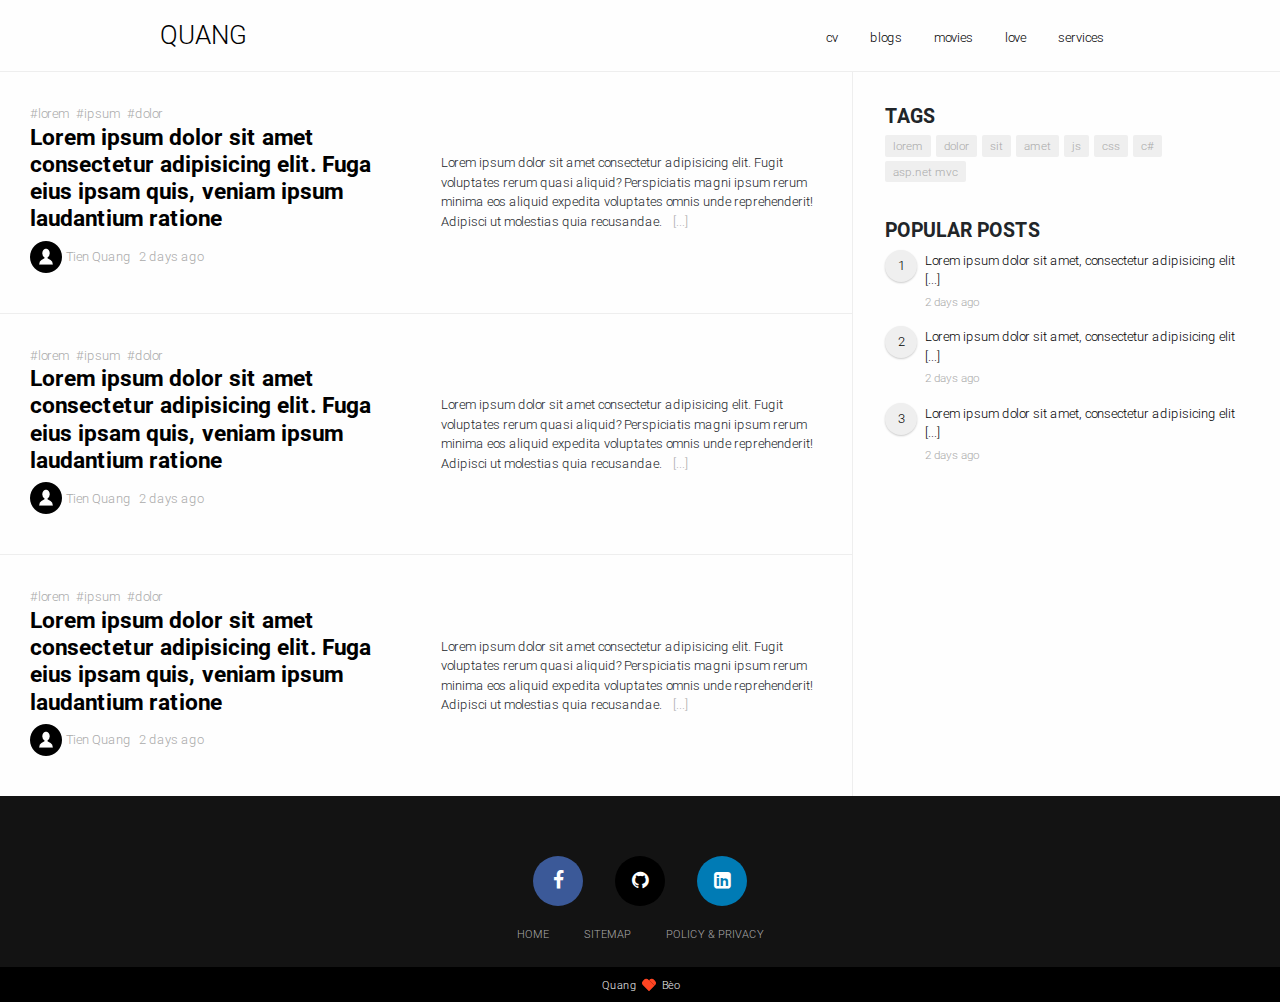
==== theme/index.html @ 6f0de678 "popular post" ====
﻿<!DOCTYPE html>
<html lang="en">

<head>
    <meta charset="utf-8">
    <meta name="viewport" content="width=device-width, initial-scale=1, shrink-to-fit=no">
    <meta http-equiv="x-ua-compatible" content="ie=edge">
    <title>Phan Tien Quang</title>
    <!-- Font Awesome -->
    <link rel="stylesheet" href="https://maxcdn.bootstrapcdn.com/font-awesome/4.7.0/css/font-awesome.min.css">
    <!-- Bootstrap core CSS -->
    <link href="css/bootstrap.min.css" rel="stylesheet">
    <!-- Material Design Bootstrap -->
    <link href="css/mdb.min.css" rel="stylesheet">
    <!-- Your custom styles (optional) -->
    <link href="css/style.css" rel="stylesheet">
    <link href="css/lumx.css" rel="stylesheet">
    <link rel="stylesheet" href="css/styles/common.css">
    <link href="css/styles/style.css" rel="stylesheet">

</head>

<body>

    <header class="header">
        <div class="header-container max-size">
            <div class="brand">
                <a href="/" title="homepage">quang</a>
            </div>
            <nav class="nav">
                <ul class="menu">
                    <li>
                        <a href="#">cv</a>
                    </li>
                    <li>
                        <a href="#">blogs</a>
                    </li>
                    <li>
                        <a href="#">movies</a>
                    </li>
                    <li>
                        <a href="#">love</a>
                    </li>
                    <li>
                        <a href="#">services</a>
                    </li>
                </ul>
            </nav>
        </div>
    </header>

    <div class="main">

        <!-- homepage -->
        <div class="flex-container homepage-container">
            <div class="row no-gutters">
                <div class="col-md-8">
                    <div class="post-container">
                        <div class="previews">
                            <div class="preview container-fluid">
                                <div class="row max-size">
                                    <div class="col-md-6 preview-left">
                                        <div class="preview-tags">
                                            <a href="#">#lorem</a>
                                            <a href="#">#ipsum</a>
                                            <a href="#">#dolor</a>
                                        </div>
                                        <h3 class="preview-title">
                                            <a href="#">
                                                Lorem ipsum dolor sit amet consectetur adipisicing elit. Fuga eius ipsam quis, veniam ipsum laudantium ratione
                                            </a>
                                        </h3>
                                        <div class="preview-meta">
                                            <div class="writer mr">
                                                <a href="#">
                                                    <img src="img/user.png" alt="writer" class="mr-">
                                                    <span>Tien Quang</span>
                                                </a>
                                            </div>
                                            <div class="published">
                                                <time time="">2 days ago</time>
                                            </div>
                                        </div>
                                    </div>
                                    <div class="col-md-6 preview-right align-self-center">
                                        <!-- <a href="#" class="readmore">read more</a> -->
                                        <p class="excerpt">
                                            Lorem ipsum dolor sit amet consectetur adipisicing elit. Fugit voluptates rerum quasi aliquid? Perspiciatis magni ipsum rerum
                                            minima eos aliquid expedita voluptates omnis unde reprehenderit! Adipisci ut
                                            molestias quia recusandae.
                                            <a href="#"
                                                class="ml" title="read more">[...]</a>
                                        </p>
                                    </div>
                                </div>
                            </div>
                            <!-- /preview container-fluid -->

                            <div class="preview container-fluid">
                                <div class="row max-size">
                                    <div class="col-md-6 preview-left">
                                        <div class="preview-tags">
                                            <a href="#">#lorem</a>
                                            <a href="#">#ipsum</a>
                                            <a href="#">#dolor</a>
                                        </div>
                                        <h3 class="preview-title">
                                            <a href="#">
                                                Lorem ipsum dolor sit amet consectetur adipisicing elit. Fuga eius ipsam quis, veniam ipsum laudantium ratione
                                            </a>
                                        </h3>
                                        <div class="preview-meta">
                                            <div class="writer mr">
                                                <a href="#">
                                                    <img src="img/user.png" alt="writer" class="mr-">
                                                    <span>Tien Quang</span>
                                                </a>
                                            </div>
                                            <div class="published">
                                                <time time="">2 days ago</time>
                                            </div>
                                        </div>
                                    </div>
                                    <div class="col-md-6 preview-right align-self-center">
                                        <!-- <a href="#" class="readmore">read more</a> -->
                                        <p class="excerpt">
                                            Lorem ipsum dolor sit amet consectetur adipisicing elit. Fugit voluptates rerum quasi aliquid? Perspiciatis magni ipsum rerum
                                            minima eos aliquid expedita voluptates omnis unde reprehenderit! Adipisci ut
                                            molestias quia recusandae.
                                            <a href="#"
                                                class="ml">[...]</a>
                                        </p>
                                    </div>
                                </div>
                            </div>
                            <!-- /preview container-fluid -->

                            <div class="preview container-fluid">
                                <div class="row max-size">
                                    <div class="col-md-6 preview-left">
                                        <div class="preview-tags">
                                            <a href="#">#lorem</a>
                                            <a href="#">#ipsum</a>
                                            <a href="#">#dolor</a>
                                        </div>
                                        <h3 class="preview-title">
                                            <a href="#">
                                                Lorem ipsum dolor sit amet consectetur adipisicing elit. Fuga eius ipsam quis, veniam ipsum laudantium ratione
                                            </a>
                                        </h3>
                                        <div class="preview-meta">
                                            <div class="writer mr">
                                                <a href="#">
                                                    <img src="img/user.png" alt="writer" class="mr-">
                                                    <span>Tien Quang</span>
                                                </a>
                                            </div>
                                            <div class="published">
                                                <time time="">2 days ago</time>
                                            </div>
                                        </div>
                                    </div>
                                    <div class="col-md-6 preview-right align-self-center">
                                        <!-- <a href="#" class="readmore">read more</a> -->
                                        <p class="excerpt">
                                            Lorem ipsum dolor sit amet consectetur adipisicing elit. Fugit voluptates rerum quasi aliquid? Perspiciatis magni ipsum rerum
                                            minima eos aliquid expedita voluptates omnis unde reprehenderit! Adipisci ut
                                            molestias quia recusandae.
                                            <a href="#"
                                                class="ml">[...]</a>
                                        </p>
                                    </div>
                                </div>
                            </div>
                            <!-- /preview container-fluid -->
                        </div>
                    </div>
                </div>
                <!-- /left side -->

                <div class="col-md-4">
                    <aside class="tag-container widget">
                        <h4 class="widget-title">tags</h4>
                        <div class="tags widget-content">
                            <a href="#">lorem</a>
                            <a href="#">dolor</a>
                            <a href="#">sit</a>
                            <a href="#">amet</a>
                            <a href="#">js</a>
                            <a href="#">css</a>
                            <a href="#">c#</a>
                            <a href="#">asp.net mvc</a>
                        </div>
                    </aside>
                    <!-- tags -->

                    <aside class="popular-post-container widget">
                        <h4 class="widget-title">popular posts</h4>
                        <div class="widget-content popular-posts">
                            <div class="popular-post">
                                <h5 class="pp-title">
                                    <a href="#">Lorem ipsum dolor sit amet, consectetur adipisicing elit</a>
                                    <a href="#">[...]</a>
                                </h5>
                                <div class="pp-meta row no-gutters">
                                    <span class="col">
                                        <time time="">2 days ago</time>
                                    </span>
                                </div>
                            </div>

                            <div class="popular-post">
                                <h5 class="pp-title">
                                    <a href="#">Lorem ipsum dolor sit amet, consectetur adipisicing elit</a>
                                    <a href="#">[...]</a>
                                </h5>
                                <div class="pp-meta row no-gutters">
                                    <span class="col">
                                        <time time="">2 days ago</time>
                                    </span>
                                </div>
                            </div>

                            <div class="popular-post">
                                <h5 class="pp-title">
                                    <a href="#">Lorem ipsum dolor sit amet, consectetur adipisicing elit</a>
                                    <a href="#">[...]</a>
                                </h5>
                                <div class="pp-meta row no-gutters">
                                    <span class="col">
                                        <time time="">2 days ago</time>
                                    </span>
                                </div>
                            </div>
                        </div>
                    </aside>
                </div>
                <!-- /right side -->
            </div>
        </div>
    </div>

    <footer class="footer">
        <div class="footer-top">
            <div class="max-size">
                <div class="socials">
                    <a href="#" class="fb">
                        <i class="fa fa-facebook" aria-hidden="true"></i>
                    </a>
                    <a href="#" class="github">
                        <i class="fa fa-github" aria-hidden="true"></i>
                    </a>
                    <a href="#" class="linkedin">
                        <i class="fa fa-linkedin-square" aria-hidden="true"></i>
                    </a>
                </div>
                <div class="quicklinks">
                    <a href="#">home</a>
                    <a href="#">sitemap</a>
                    <a href="#">policy &amp; privacy</a>
                </div>
            </div>
        </div>
        <div class="footer-bottom">
            <span>Quang</span>
            <i class="mh- heartbeat"></i>
            <span>Bèo</span>
        </div>
    </footer>

    <!-- SCRIPTS -->
    <!-- JQuery -->
    <script type="text/javascript" src="js/jquery-3.2.1.min.js"></script>
    <!-- Bootstrap tooltips -->
    <script type="text/javascript" src="js/popper.min.js"></script>
    <!-- Bootstrap core JavaScript -->
    <script type="text/javascript" src="js/bootstrap.min.js"></script>
    <!-- MDB core JavaScript -->
    <script type="text/javascript" src="js/mdb.min.js"></script>
</body>

</html>
---- theme/css/style.css ----
/* Your custom styles */
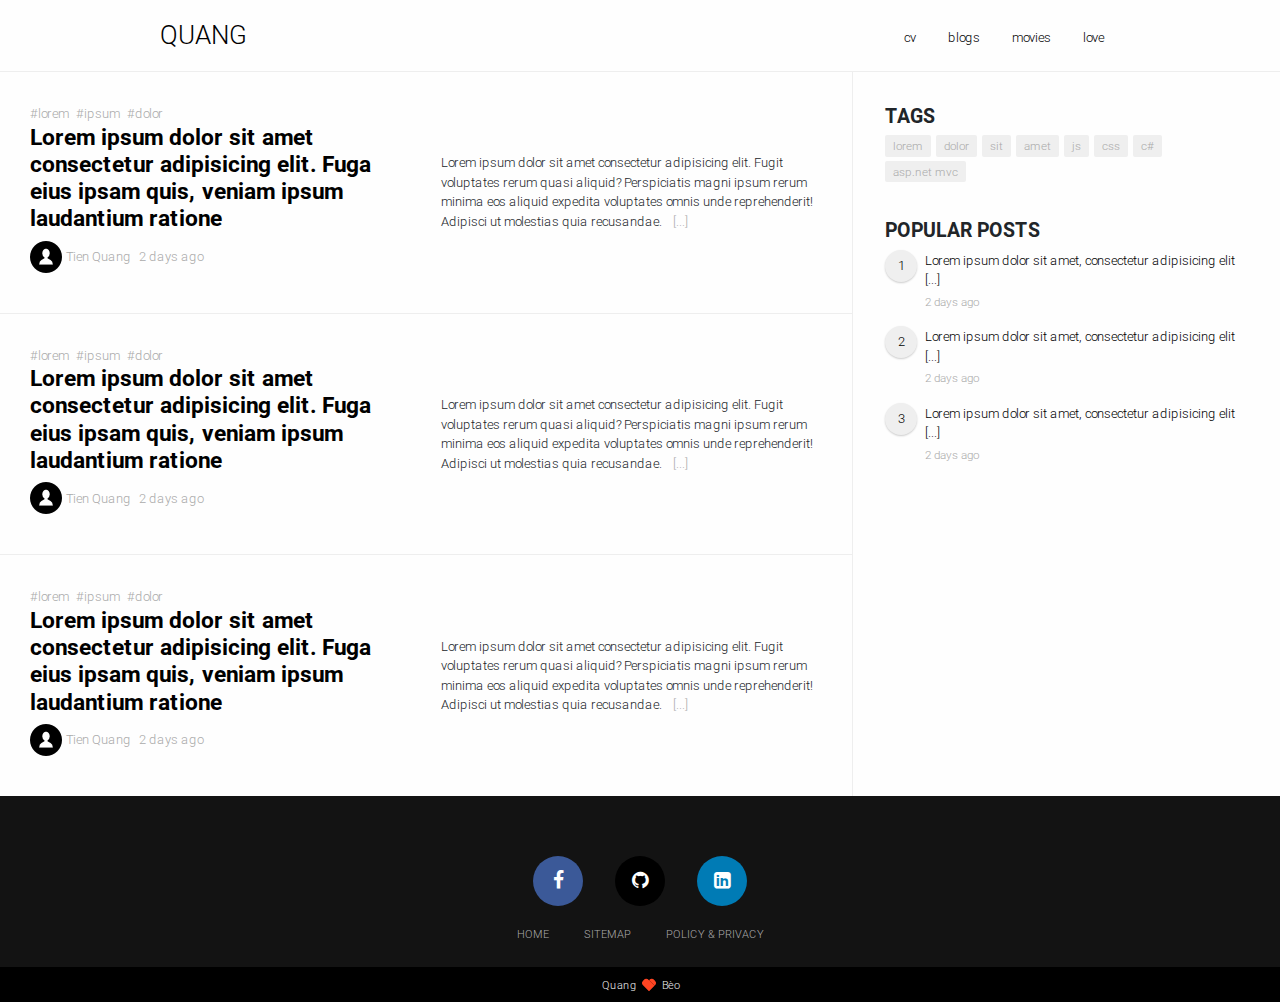
==== commit 5424dd52: "responsive menu" ====
--- a/theme/index.html
+++ b/theme/index.html
@@ -23,29 +23,31 @@
 <body>
 
     <header class="header">
-        <div class="header-container max-size">
-            <div class="brand">
-                <a href="/" title="homepage">quang</a>
+        <div class="container-fluid">
+            <div class="header-container max-size">
+                <div class="brand">
+                    <a href="/" title="homepage">quang</a>
+                </div>
+                <nav class="nav">
+                    <ul class="menu">
+                        <li>
+                            <a href="#">cv</a>
+                        </li>
+                        <li>
+                            <a href="#">blogs</a>
+                        </li>
+                        <li>
+                            <a href="#">movies</a>
+                        </li>
+                        <li>
+                            <a href="#">love</a>
+                        </li>
+                        <!-- <li>
+                            <a href="#">services</a>
+                        </li> -->
+                    </ul>
+                </nav>
             </div>
-            <nav class="nav">
-                <ul class="menu">
-                    <li>
-                        <a href="#">cv</a>
-                    </li>
-                    <li>
-                        <a href="#">blogs</a>
-                    </li>
-                    <li>
-                        <a href="#">movies</a>
-                    </li>
-                    <li>
-                        <a href="#">love</a>
-                    </li>
-                    <li>
-                        <a href="#">services</a>
-                    </li>
-                </ul>
-            </nav>
         </div>
     </header>
 
@@ -88,8 +90,7 @@
                                             Lorem ipsum dolor sit amet consectetur adipisicing elit. Fugit voluptates rerum quasi aliquid? Perspiciatis magni ipsum rerum
                                             minima eos aliquid expedita voluptates omnis unde reprehenderit! Adipisci ut
                                             molestias quia recusandae.
-                                            <a href="#"
-                                                class="ml" title="read more">[...]</a>
+                                            <a href="#" class="ml" title="read more">[...]</a>
                                         </p>
                                     </div>
                                 </div>
@@ -127,8 +128,7 @@
                                             Lorem ipsum dolor sit amet consectetur adipisicing elit. Fugit voluptates rerum quasi aliquid? Perspiciatis magni ipsum rerum
                                             minima eos aliquid expedita voluptates omnis unde reprehenderit! Adipisci ut
                                             molestias quia recusandae.
-                                            <a href="#"
-                                                class="ml">[...]</a>
+                                            <a href="#" class="ml">[...]</a>
                                         </p>
                                     </div>
                                 </div>
@@ -166,8 +166,7 @@
                                             Lorem ipsum dolor sit amet consectetur adipisicing elit. Fugit voluptates rerum quasi aliquid? Perspiciatis magni ipsum rerum
                                             minima eos aliquid expedita voluptates omnis unde reprehenderit! Adipisci ut
                                             molestias quia recusandae.
-                                            <a href="#"
-                                                class="ml">[...]</a>
+                                            <a href="#" class="ml">[...]</a>
                                         </p>
                                     </div>
                                 </div>
--- a/theme/css/styles/style.css
+++ b/theme/css/styles/style.css
@@ -25,6 +25,12 @@
   transition: .4s ease-in-out; }
   .header-container.mini {
     padding: 0; }
+  @media screen and (max-width: 768px) {
+    .header-container {
+      flex-direction: column; }
+      .header-container .nav {
+        flex: 1;
+        align-self: center; } }
 
 .brand {
   text-transform: uppercase;
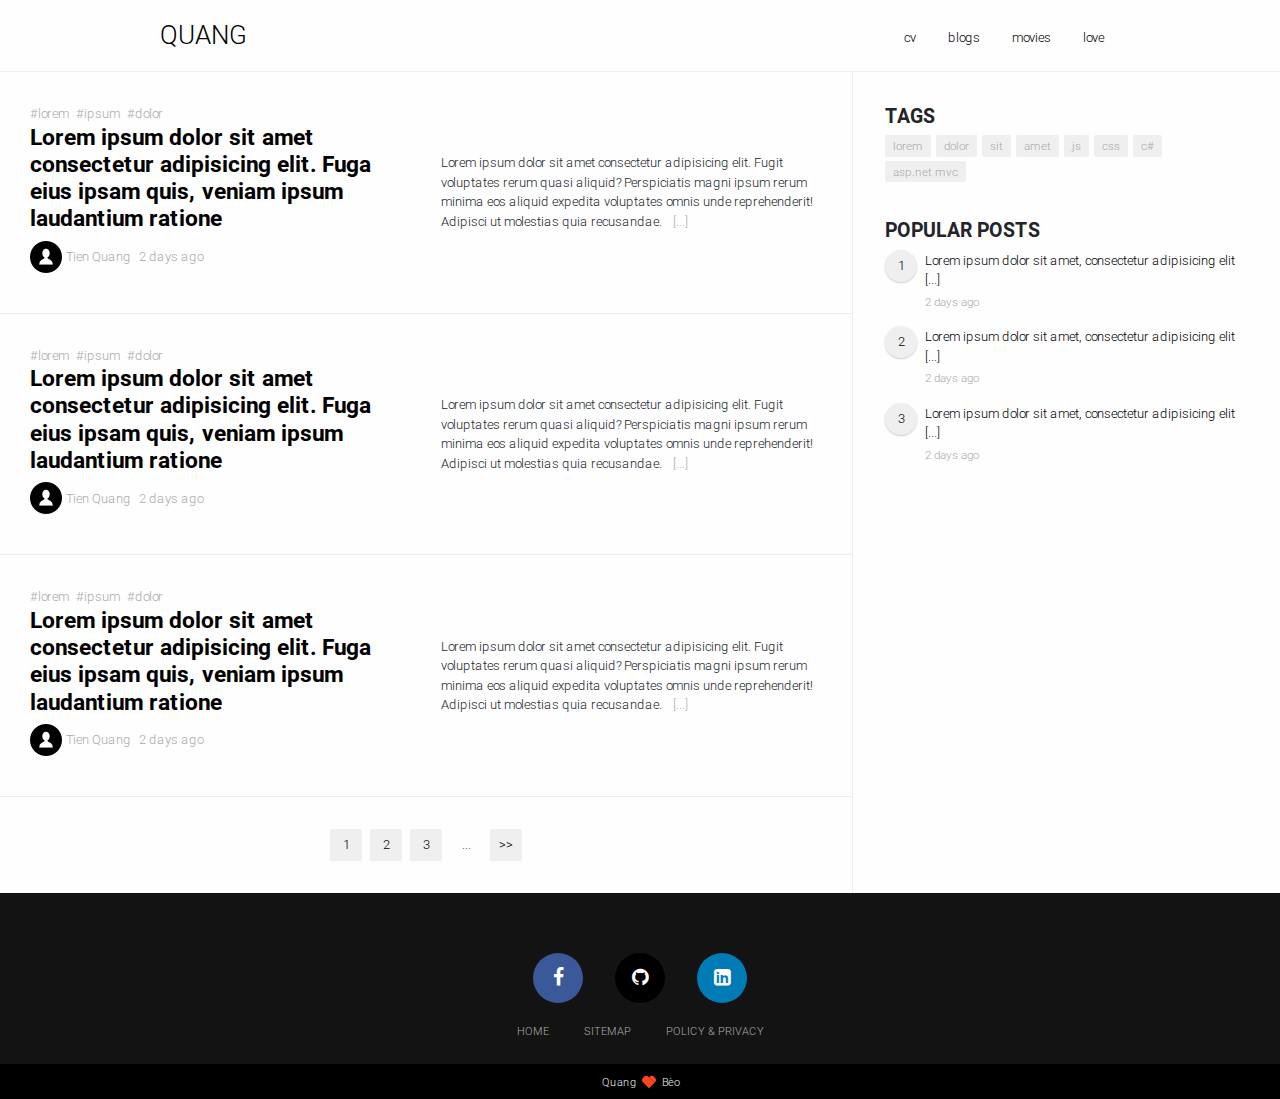
==== commit 518ab26d: "paging" ====
--- a/theme/index.html
+++ b/theme/index.html
@@ -173,6 +173,16 @@
                             </div>
                             <!-- /preview container-fluid -->
                         </div>
+
+                        <div class="preview-paging">
+                            <ul class="paging">
+                                <li><a href="#">1</a></li>
+                                <li><a href="#">2</a></li>
+                                <li><a href="#">3</a></li>
+                                <li>...</li>
+                                <li><a href="#">>></a></li>                                
+                            </ul>
+                        </div>
                     </div>
                 </div>
                 <!-- /left side -->
--- a/theme/css/styles/style.css
+++ b/theme/css/styles/style.css
@@ -355,6 +355,38 @@
     .preview a:hover {
       color: #f42; }
 
+.preview-paging {
+  border-top: 1px solid #eee;
+  padding: 32px; }
+
+.paging {
+  list-style: none;
+  display: flex;
+  align-items: center;
+  justify-content: center; }
+  .paging a {
+    display: block;
+    width: 32px;
+    height: 32px;
+    line-height: 32px;
+    text-align: center;
+    background: #efefef;
+    color: #000;
+    border-radius: 2px;
+    transition: .25s ease-in-out; }
+    .paging a:hover {
+      box-shadow: 0 3px 6px 0 rgba(0, 0, 0, 0.3); }
+  .paging li {
+    display: block;
+    width: 32px;
+    height: 32px;
+    display: flex;
+    align-items: center;
+    justify-content: center;
+    text-align: center; }
+    .paging li + li {
+      margin-left: 8px; }
+
 .widget {
   margin: 32px; }
   .widget .widget-title {
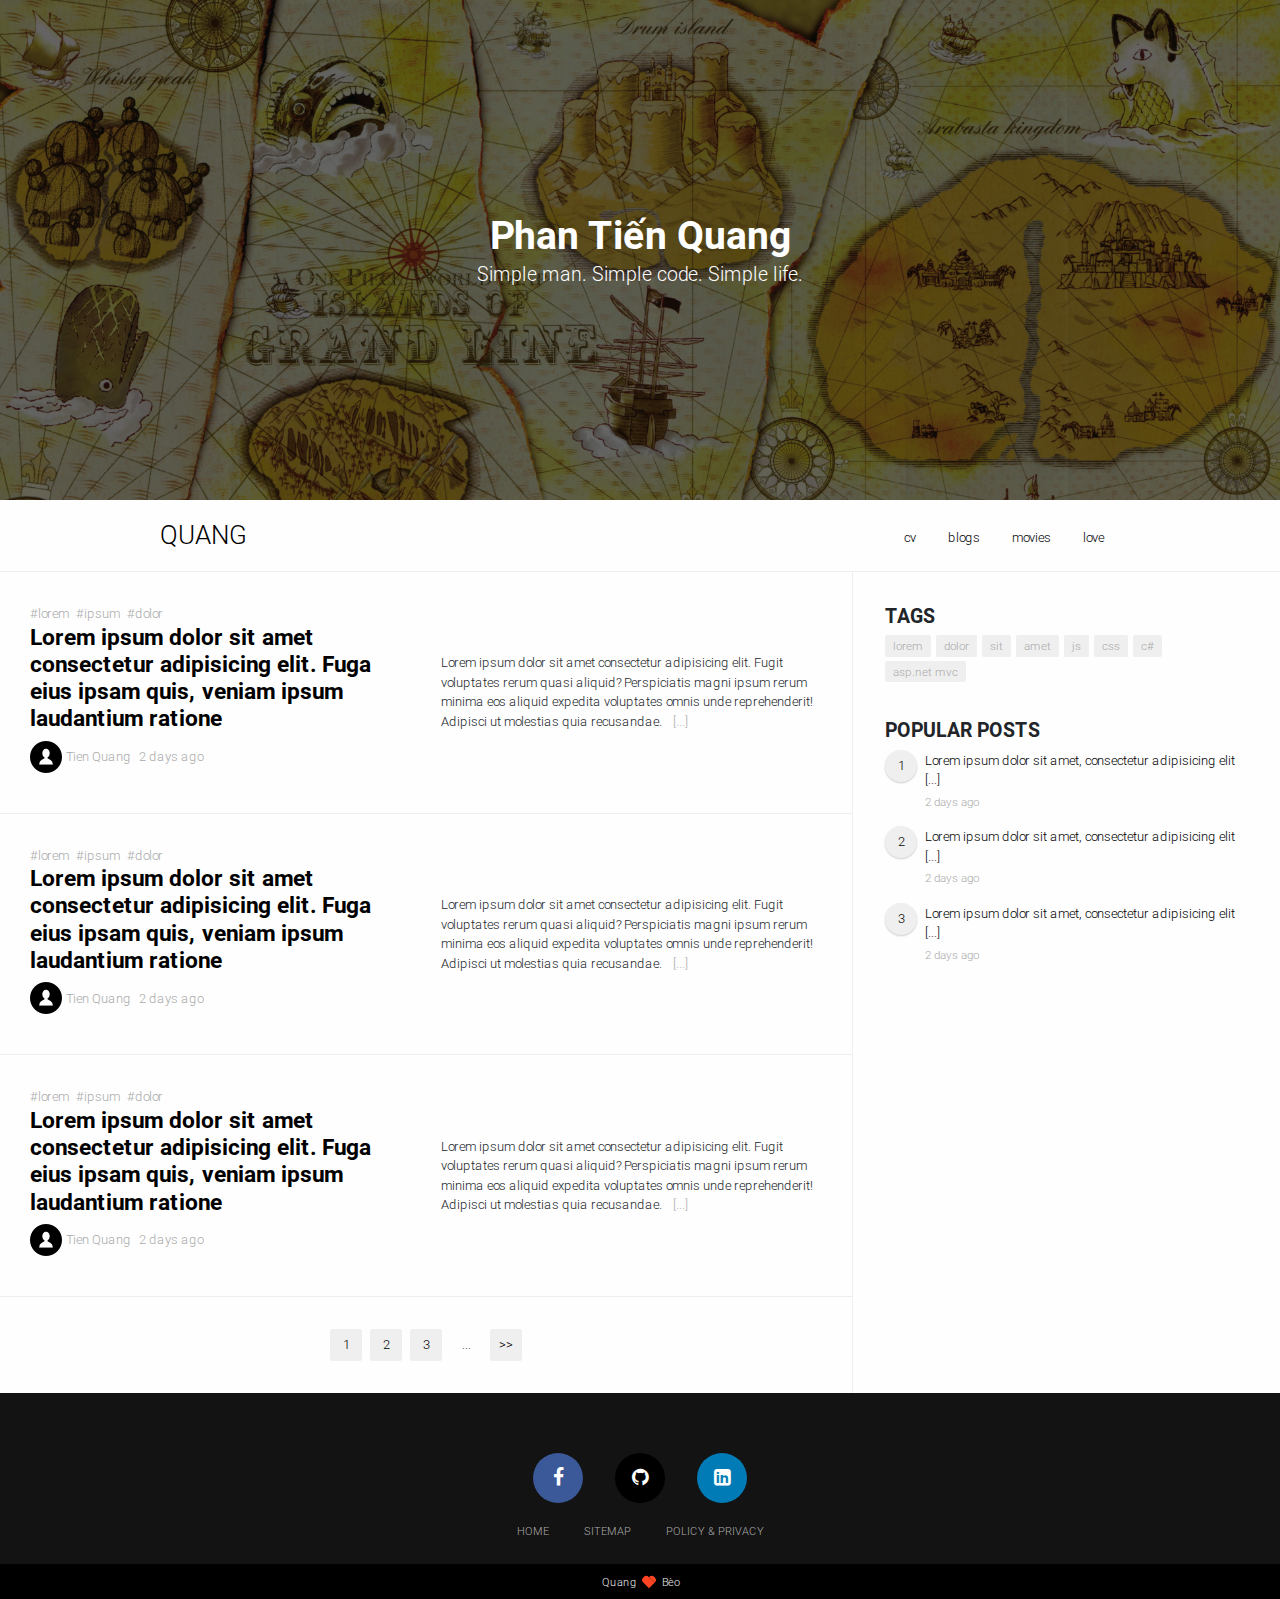
==== commit d6992879: "introduction" ====
--- a/theme/index.html
+++ b/theme/index.html
@@ -21,6 +21,13 @@
 </head>
 
 <body>
+
+    <div class="introduction">
+        <div class="inner">
+            <h2>Phan Tiến Quang</h2>
+            <div>Simple man. Simple code. Simple life.</div>
+        </div>
+    </div>
 
     <header class="header">
         <div class="container-fluid">
@@ -187,7 +194,7 @@
                 </div>
                 <!-- /left side -->
 
-                <div class="col-md-4">
+                <div class="col-md-4 sidebar" id="sidebar">
                     <aside class="tag-container widget">
                         <h4 class="widget-title">tags</h4>
                         <div class="tags widget-content">
@@ -286,6 +293,21 @@
     <script type="text/javascript" src="js/bootstrap.min.js"></script>
     <!-- MDB core JavaScript -->
     <script type="text/javascript" src="js/mdb.min.js"></script>
+
+    <script src="js/noframework.waypoints.min.js"></script>
+    <script>
+        var waypoint = new Waypoint({
+            element: document.getElementById('sidebar'),
+            handler: function(direction) {
+                // notify(this.element.id + ' triggers at ' + this.triggerPoint)
+                if (direction === 'down') {
+                    $(this.element).addClass('fixed');
+                } else {
+                    $(this.element).removeClass('fixed');
+                }
+            }
+        });
+    </script>
 </body>
 
 </html>--- a/theme/css/styles/style.css
+++ b/theme/css/styles/style.css
@@ -6,6 +6,12 @@
 
 img {
   display: initial; }
+
+@media screen and (min-width: 992px) {
+  .sidebar.fixed {
+    position: fixed;
+    top: 0;
+    right: 0; } }
 
 .header {
   top: 0;
@@ -445,4 +451,32 @@
     color: #000;
     box-shadow: 0 1px 2px 0 rgba(0, 0, 0, 0.2); }
 
+.introduction {
+  height: 500px;
+  background: rgba(0, 0, 0, 0.6) url("../../img/bg.jpg");
+  background-size: cover;
+  display: flex;
+  align-items: center;
+  justify-content: center;
+  position: relative;
+  z-index: 1; }
+  .introduction:before {
+    content: '';
+    display: block;
+    position: absolute;
+    top: 0;
+    left: 0;
+    right: 0;
+    bottom: 0;
+    background: rgba(255, 255, 255, 0.6);
+    background: rgba(0, 0, 0, 0.6);
+    z-index: -1; }
+  .introduction .inner, .introduction .inner h2 {
+    font-size: 1.5em;
+    text-align: center;
+    color: #fff; }
+  .introduction .inner h2 {
+    font-weight: 600;
+    font-size: 2em; }
+
 /*# sourceMappingURL=style.css.map */
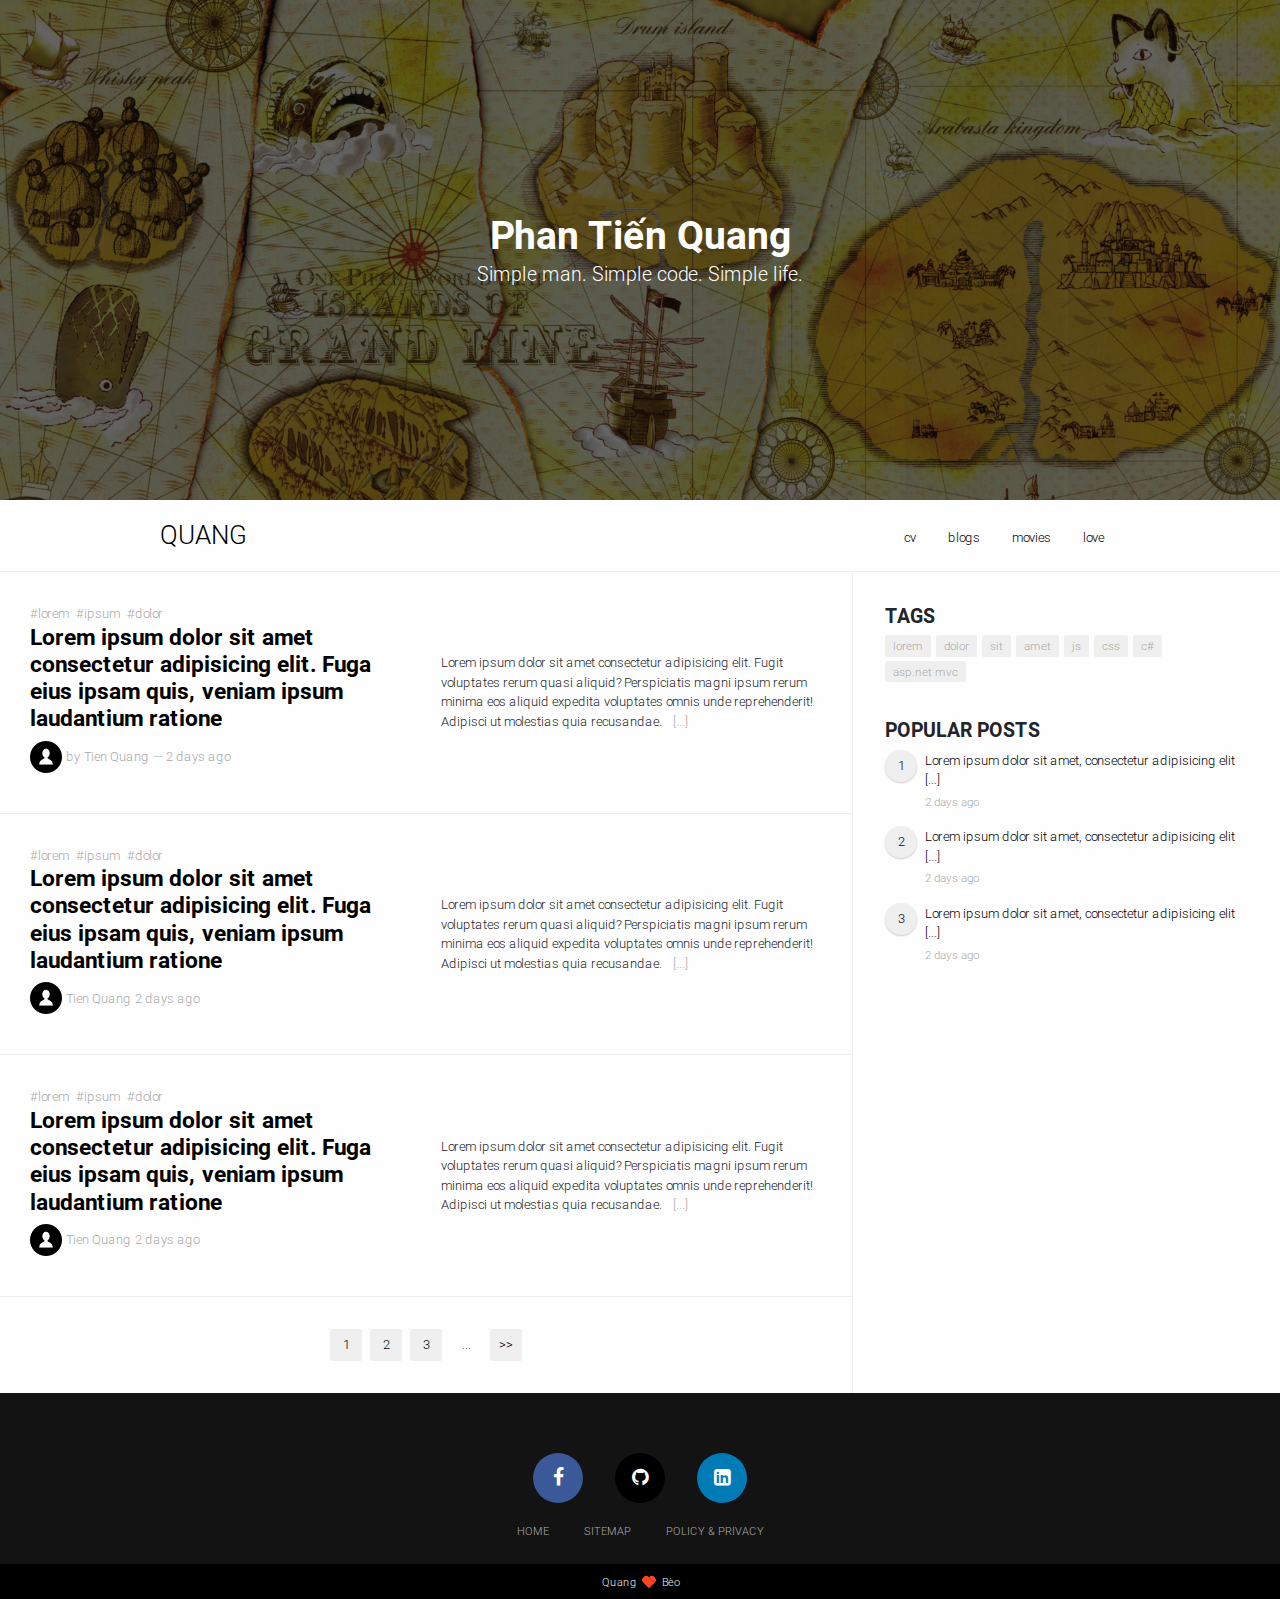
==== commit ca554bd8: "update preview meta" ====
--- a/theme/index.html
+++ b/theme/index.html
@@ -64,7 +64,7 @@
         <div class="flex-container homepage-container">
             <div class="row no-gutters">
                 <div class="col-md-8">
-                    <div class="post-container">
+                    <div class="preview-container">
                         <div class="previews">
                             <div class="preview container-fluid">
                                 <div class="row max-size">
@@ -80,13 +80,17 @@
                                             </a>
                                         </h3>
                                         <div class="preview-meta">
-                                            <div class="writer mr">
+                                            <div class="align-items-center mr- no-gutters row writer">
                                                 <a href="#">
                                                     <img src="img/user.png" alt="writer" class="mr-">
+                                                </a>
+                                                <span class="mr-">by</span>
+                                                <a href="#">
                                                     <span>Tien Quang</span>
                                                 </a>
                                             </div>
                                             <div class="published">
+                                                <span>—</span>
                                                 <time time="">2 days ago</time>
                                             </div>
                                         </div>
@@ -118,7 +122,7 @@
                                             </a>
                                         </h3>
                                         <div class="preview-meta">
-                                            <div class="writer mr">
+                                            <div class="align-items-center mr- no-gutters row writer">
                                                 <a href="#">
                                                     <img src="img/user.png" alt="writer" class="mr-">
                                                     <span>Tien Quang</span>
@@ -156,7 +160,7 @@
                                             </a>
                                         </h3>
                                         <div class="preview-meta">
-                                            <div class="writer mr">
+                                            <div class="align-items-center mr- no-gutters row writer">
                                                 <a href="#">
                                                     <img src="img/user.png" alt="writer" class="mr-">
                                                     <span>Tien Quang</span>
--- a/theme/css/styles/style.css
+++ b/theme/css/styles/style.css
@@ -263,7 +263,7 @@
   width: 8px;
   height: 4px; }
 
-.post-container {
+.preview-container {
   border-right: 1px solid #eee; }
 
 .preview {
